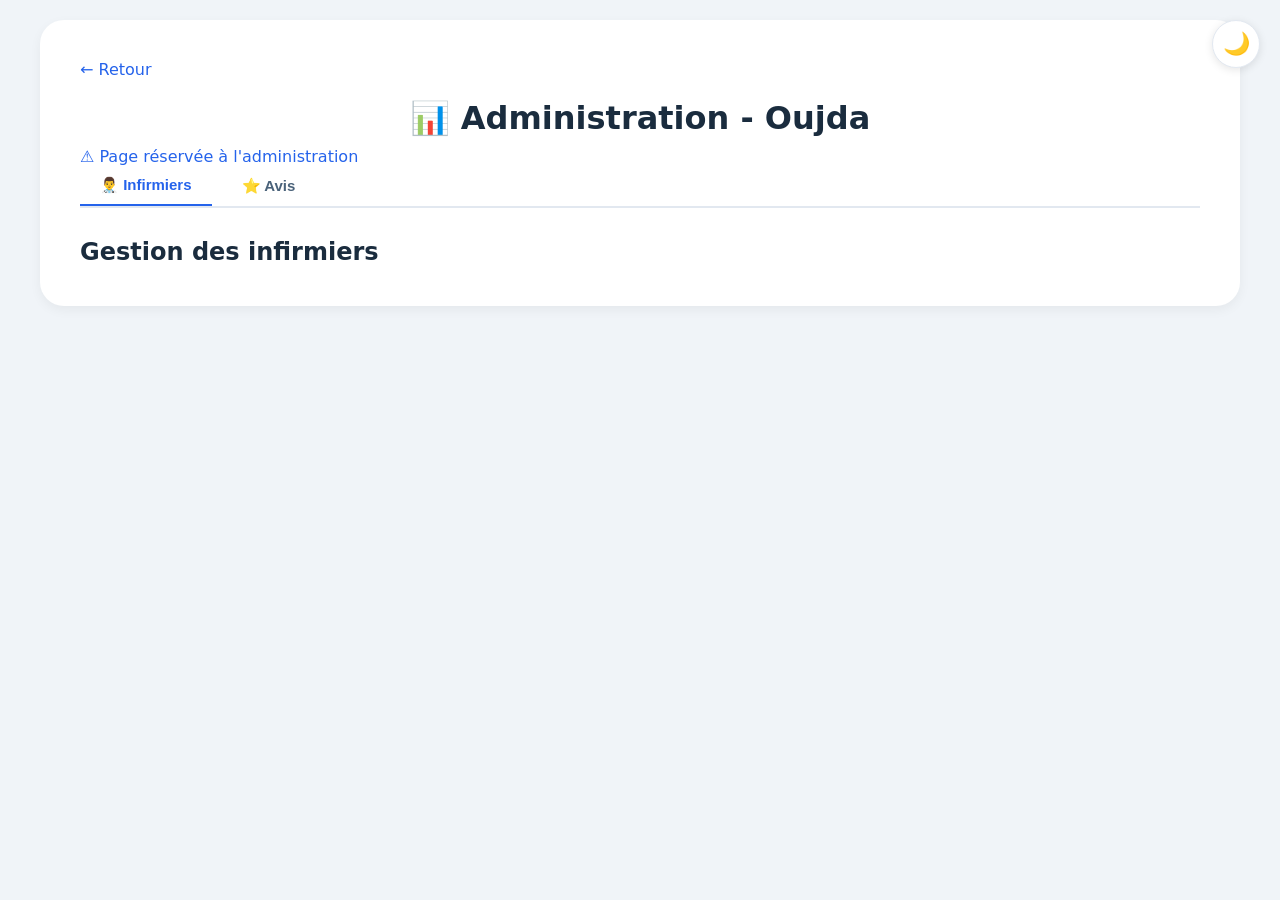
==== admin.html @ 6332f530 "Add files via upload" ====
<!DOCTYPE html>
<html lang="fr">
<head>
    <meta charset="UTF-8">
    <meta name="viewport" content="width=device-width, initial-scale=1.0">
    <title>Admin - Oujda</title>
    <link rel="stylesheet" href="style.css">
</head>
<body>
    <button id="themeToggle" class="theme-btn">🌙</button>
    
    <div class="container">
        <a href="index.html" class="back-link">← Retour</a>
        
        <h1>📊 Administration - Oujda</h1>
        <p style="color: var(--primary);">⚠️ Page réservée à l'administration</p>

        <div class="admin-tabs">
            <button class="tab-btn active" data-tab="infirmiers">👨‍⚕️ Infirmiers</button>
            <button class="tab-btn" data-tab="avis">⭐ Avis</button>
        </div>

        <div id="tab-infirmiers" class="tab-content active">
            <h2>Gestion des infirmiers</h2>
            <div id="adminInfirmiersList"></div>
        </div>

        <div id="tab-avis" class="tab-content">
            <h2>Modération des avis</h2>
            <div id="adminAvisList"></div>
        </div>
    </div>

    <div id="notification" class="notification"></div>

    <script src="script.js"></script>
</body>
</html>
---- style.css ----
* {
    margin: 0;
    padding: 0;
    box-sizing: border-box;
}

:root {
    --bg-primary: #f0f4f8;
    --bg-secondary: #ffffff;
    --text-primary: #1a2c3e;
    --text-secondary: #4a627a;
    --border-color: #e2e8f0;
    --primary: #2563eb;
    --secondary: #10b981;
    --danger: #ef4444;
    --warning: #f59e0b;
    --whatsapp: #25D366;
}

body.dark {
    --bg-primary: #0f172a;
    --bg-secondary: #1e293b;
    --text-primary: #f1f5f9;
    --text-secondary: #cbd5e1;
    --border-color: #334155;
}

body {
    font-family: 'Segoe UI', system-ui, sans-serif;
    background: var(--bg-primary);
    color: var(--text-primary);
    padding: 20px;
    transition: all 0.3s;
}

.container {
    max-width: 1200px;
    margin: 0 auto;
    background: var(--bg-secondary);
    border-radius: 24px;
    padding: 40px;
    box-shadow: 0 4px 12px rgba(0,0,0,0.05);
}

.theme-btn {
    position: fixed;
    top: 20px;
    right: 20px;
    background: var(--bg-secondary);
    border: 1px solid var(--border-color);
    border-radius: 50%;
    width: 48px;
    height: 48px;
    font-size: 22px;
    cursor: pointer;
    z-index: 1000;
    box-shadow: 0 2px 8px rgba(0,0,0,0.1);
}

h1 {
    text-align: center;
    font-size: 2rem;
    margin-bottom: 10px;
    color: var(--text-primary);
}

.subtitle {
    text-align: center;
    color: var(--text-secondary);
    margin-bottom: 40px;
}

.stats-container {
    display: flex;
    gap: 20px;
    justify-content: center;
    margin-bottom: 50px;
    flex-wrap: wrap;
}

.stat-card {
    background: linear-gradient(135deg, var(--primary), #1e40af);
    color: white;
    padding: 20px 30px;
    border-radius: 16px;
    text-align: center;
    min-width: 140px;
}

.stat-number {
    font-size: 36px;
    font-weight: bold;
}

.stat-label {
    font-size: 14px;
    opacity: 0.9;
}

.choice-cards {
    display: flex;
    gap: 40px;
    justify-content: center;
    flex-wrap: wrap;
}

.card {
    flex: 1;
    min-width: 250px;
    background: var(--bg-primary);
    border-radius: 20px;
    padding: 30px;
    text-align: center;
    border: 1px solid var(--border-color);
    transition: transform 0.3s;
}

.card:hover {
    transform: translateY(-5px);
}

.card-icon {
    font-size: 60px;
    margin-bottom: 20px;
}

.btn {
    display: inline-block;
    padding: 12px 28px;
    border: none;
    border-radius: 12px;
    font-size: 14px;
    font-weight: 600;
    cursor: pointer;
    text-decoration: none;
    transition: all 0.3s;
    margin: 5px;
}

.btn-primary { background: var(--primary); color: white; }
.btn-secondary { background: var(--secondary); color: white; }
.btn-danger { background: var(--danger); color: white; }
.btn-small { padding: 6px 14px; font-size: 12px; }

.btn:hover { opacity: 0.85; transform: translateY(-2px); }

.back-link {
    display: inline-block;
    margin-bottom: 20px;
    color: var(--primary);
    text-decoration: none;
}

.form-group {
    margin-bottom: 20px;
}

.form-group label {
    display: block;
    margin-bottom: 8px;
    font-weight: 600;
}

.form-group input, 
.form-group select {
    width: 100%;
    padding: 12px;
    border: 1px solid var(--border-color);
    border-radius: 12px;
    background: var(--bg-primary);
    color: var(--text-primary);
}

.checkbox-group {
    display: grid;
    grid-template-columns: repeat(auto-fill, minmax(150px, 1fr));
    gap: 10px;
    background: var(--bg-primary);
    padding: 15px;
    border-radius: 12px;
}

.filters-grid {
    display: grid;
    grid-template-columns: repeat(auto-fit, minmax(200px, 1fr));
    gap: 20px;
    margin-bottom: 20px;
    background: var(--bg-primary);
    padding: 20px;
    border-radius: 16px;
}

.search-actions {
    display: flex;
    gap: 10px;
    justify-content: center;
    margin-top: 20px;
}

.infirmiers-list {
    display: grid;
    grid-template-columns: repeat(auto-fill, minmax(350px, 1fr));
    gap: 25px;
    margin-top: 25px;
}

.infirmier-card {
    background: var(--bg-primary);
    border-radius: 16px;
    padding: 20px;
    border: 1px solid var(--border-color);
    transition: all 0.3s;
}

.infirmier-card:hover {
    transform: translateY(-3px);
    box-shadow: 0 8px 20px rgba(0,0,0,0.1);
}

.service-badge {
    display: inline-block;
    background: var(--primary);
    color: white;
    padding: 4px 10px;
    border-radius: 20px;
    font-size: 11px;
    margin: 3px;
}

.contact-btn, .whatsapp-btn {
    display: inline-block;
    margin-top: 10px;
    margin-right: 10px;
    padding: 8px 16px;
    border-radius: 30px;
    text-decoration: none;
    font-size: 13px;
}

.contact-btn { background: var(--secondary); color: white; }
.whatsapp-btn { background: var(--whatsapp); color: white; }

.notification {
    position: fixed;
    top: 20px;
    right: 20px;
    background: var(--bg-secondary);
    border-left: 4px solid var(--primary);
    border-radius: 12px;
    padding: 14px 20px;
    box-shadow: 0 10px 30px rgba(0,0,0,0.2);
    display: none;
    z-index: 2000;
    max-width: 350px;
    animation: slideIn 0.3s ease;
}

@keyframes slideIn {
    from { transform: translateX(100%); opacity: 0; }
    to { transform: translateX(0); opacity: 1; }
}

.notification.success { border-left-color: var(--secondary); }
.notification.error { border-left-color: var(--danger); }
.notification.warning { border-left-color: var(--warning); }

.admin-tabs {
    display: flex;
    gap: 10px;
    margin-bottom: 30px;
    border-bottom: 2px solid var(--border-color);
}

.tab-btn {
    padding: 10px 20px;
    background: none;
    border: none;
    cursor: pointer;
    font-size: 15px;
    font-weight: 600;
    color: var(--text-secondary);
}

.tab-btn.active {
    color: var(--primary);
    border-bottom: 2px solid var(--primary);
}

.tab-content { display: none; }
.tab-content.active { display: block; }

.aucun-resultat {
    text-align: center;
    padding: 60px;
    color: var(--text-muted);
}

@media (max-width: 768px) {
    .container { padding: 20px; }
    .infirmiers-list { grid-template-columns: 1fr; }
    .notification { left: 20px; right: 20px; max-width: none; }
}
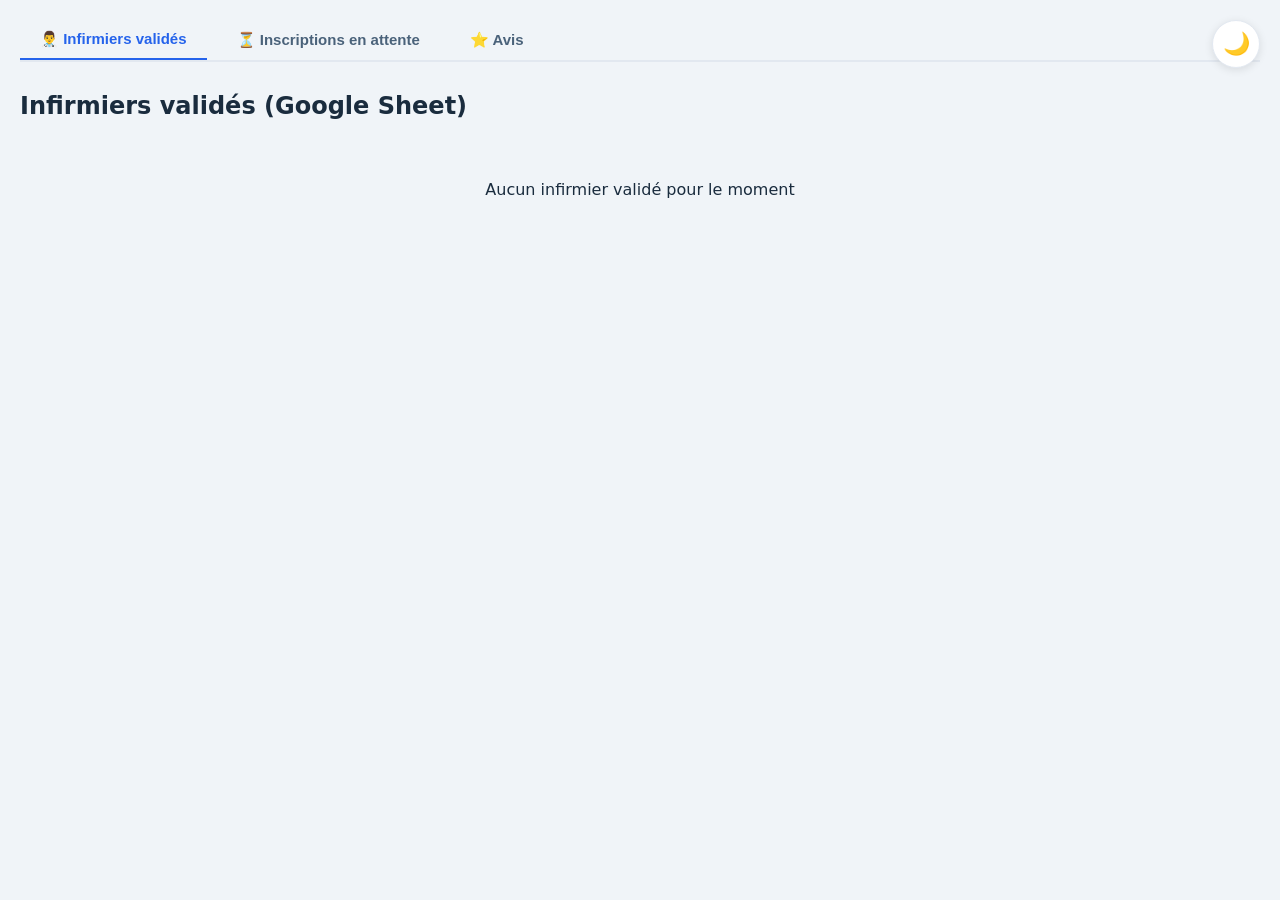
==== commit 39739ab5: "Update admin.html" ====
--- a/admin.html
+++ b/admin.html
@@ -9,30 +9,28 @@
 <body>
     <button id="themeToggle" class="theme-btn">🌙</button>
     
-    <div class="container">
-        <a href="index.html" class="back-link">← Retour</a>
-        
-        <h1>📊 Administration - Oujda</h1>
-        <p style="color: var(--primary);">⚠️ Page réservée à l'administration</p>
+    <div class="admin-tabs">
+    <button class="tab-btn active" data-tab="infirmiers">👨‍⚕️ Infirmiers validés</button>
+    <button class="tab-btn" data-tab="inscriptions">⏳ Inscriptions en attente</button>
+    <button class="tab-btn" data-tab="avis">⭐ Avis</button>
+</div>
 
-        <div class="admin-tabs">
-            <button class="tab-btn active" data-tab="infirmiers">👨‍⚕️ Infirmiers</button>
-            <button class="tab-btn" data-tab="avis">⭐ Avis</button>
-        </div>
+<div id="tab-infirmiers" class="tab-content active">
+    <h2>Infirmiers validés (Google Sheet)</h2>
+    <div id="adminInfirmiersList"></div>
+</div>
 
-        <div id="tab-infirmiers" class="tab-content active">
-            <h2>Gestion des infirmiers</h2>
-            <div id="adminInfirmiersList"></div>
-        </div>
+<div id="tab-inscriptions" class="tab-content">
+    <h2>📝 Nouvelles inscriptions à valider</h2>
+    <button class="btn-small btn-info" onclick="exporterPourGoogleSheet()" style="margin-bottom: 15px;">📋 Exporter tout vers Google Sheet</button>
+    <div id="adminInscriptionsList"></div>
+</div>
 
-        <div id="tab-avis" class="tab-content">
-            <h2>Modération des avis</h2>
-            <div id="adminAvisList"></div>
-        </div>
-    </div>
-
-    <div id="notification" class="notification"></div>
+<div id="tab-avis" class="tab-content">
+    <h2>Modération des avis</h2>
+    <div id="adminAvisList"></div>
+</div>
 
     <script src="script.js"></script>
 </body>
-</html>+</html>
